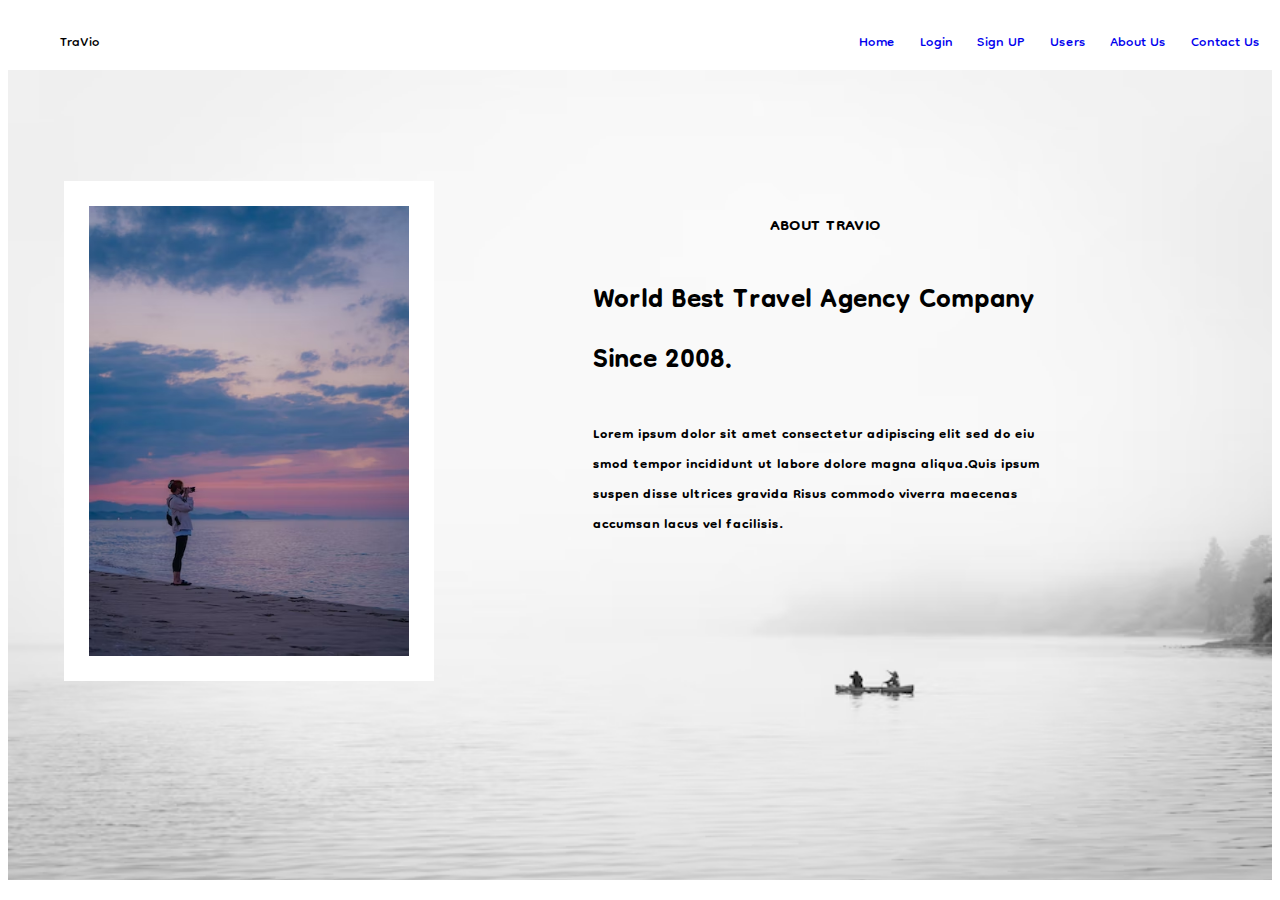
==== about.html @ 3da87338 "first commit" ====
<!DOCTYPE html>
<html lang="en">
<head>
    <meta charset="UTF-8">
    <meta http-equiv="X-UA-Compatible" content="IE=edge">
    <meta name="viewport" content="width=device-width, initial-scale=1.0">
    <link rel="preconnect" href="https://fonts.googleapis.com"><link rel="preconnect" href="https://fonts.gstatic.com" crossorigin><link href="https://fonts.googleapis.com/css2?family=Dongle&display=swap" rel="stylesheet">
    <link rel="stylesheet" href="about.css">
    <title>TraVio</title>
</head>
<body>
    
    <nav class="navbar">
        <div>
            <ul>
                <li style="float: left;">TraVio</li>
                <li><a href="#">Contact Us</a></li>
                <li><a href="about.html">About Us</a></li>
                <li><a href="#">Users</a></li>
                <li><a href="#">Sign UP</a></li>
                <li><a href="#">Login</a></li>
                <li><a href="index.html">Home</a></li>
  
            </ul>
        </div>
      </nav>
    <br><br>

    <div class="about"> 
        <div class="about-img">
            <img src="images/about2.avif">
        </div>
        <div class="about-content">
  <h3 style="text-align: center;">ABOUT TRAVIO</h3>
  <h1>World Best Travel Agency Company <br>Since 2008.</h1>
  <h4>Lorem ipsum dolor sit amet consectetur adipiscing elit sed do eiu smod tempor incididunt ut labore dolore magna aliqua.Quis ipsum suspen disse ultrices gravida Risus commodo viverra maecenas accumsan lacus vel facilisis.</h4>
    </div>
</div>

</body>
</html>
---- about.css ----
*{
    font-family:'Dongle', sans-serif;
}

.navbar div ul li{
list-style: none;
display: inline-block;
float: right;
margin: 1%;
font-size: 1.3rem;

}

.navbar div ul li a{
    text-decoration: none;
        font-size: 1.3rem;

}

.about{
    background-image: url(images/about1.avif);
    width: 100%;
    height: 90vh;
    background-size: cover;
    background-repeat: no-repeat;
    display: flex;

}

.about .about-img img{
    width: 25vw;
    height: 50vh;
    margin: 30% 15%;
    border: 25px solid white;
}

.about .about-content{
    margin: 9% 17%;
    font-size: 1.3rem !important;

}
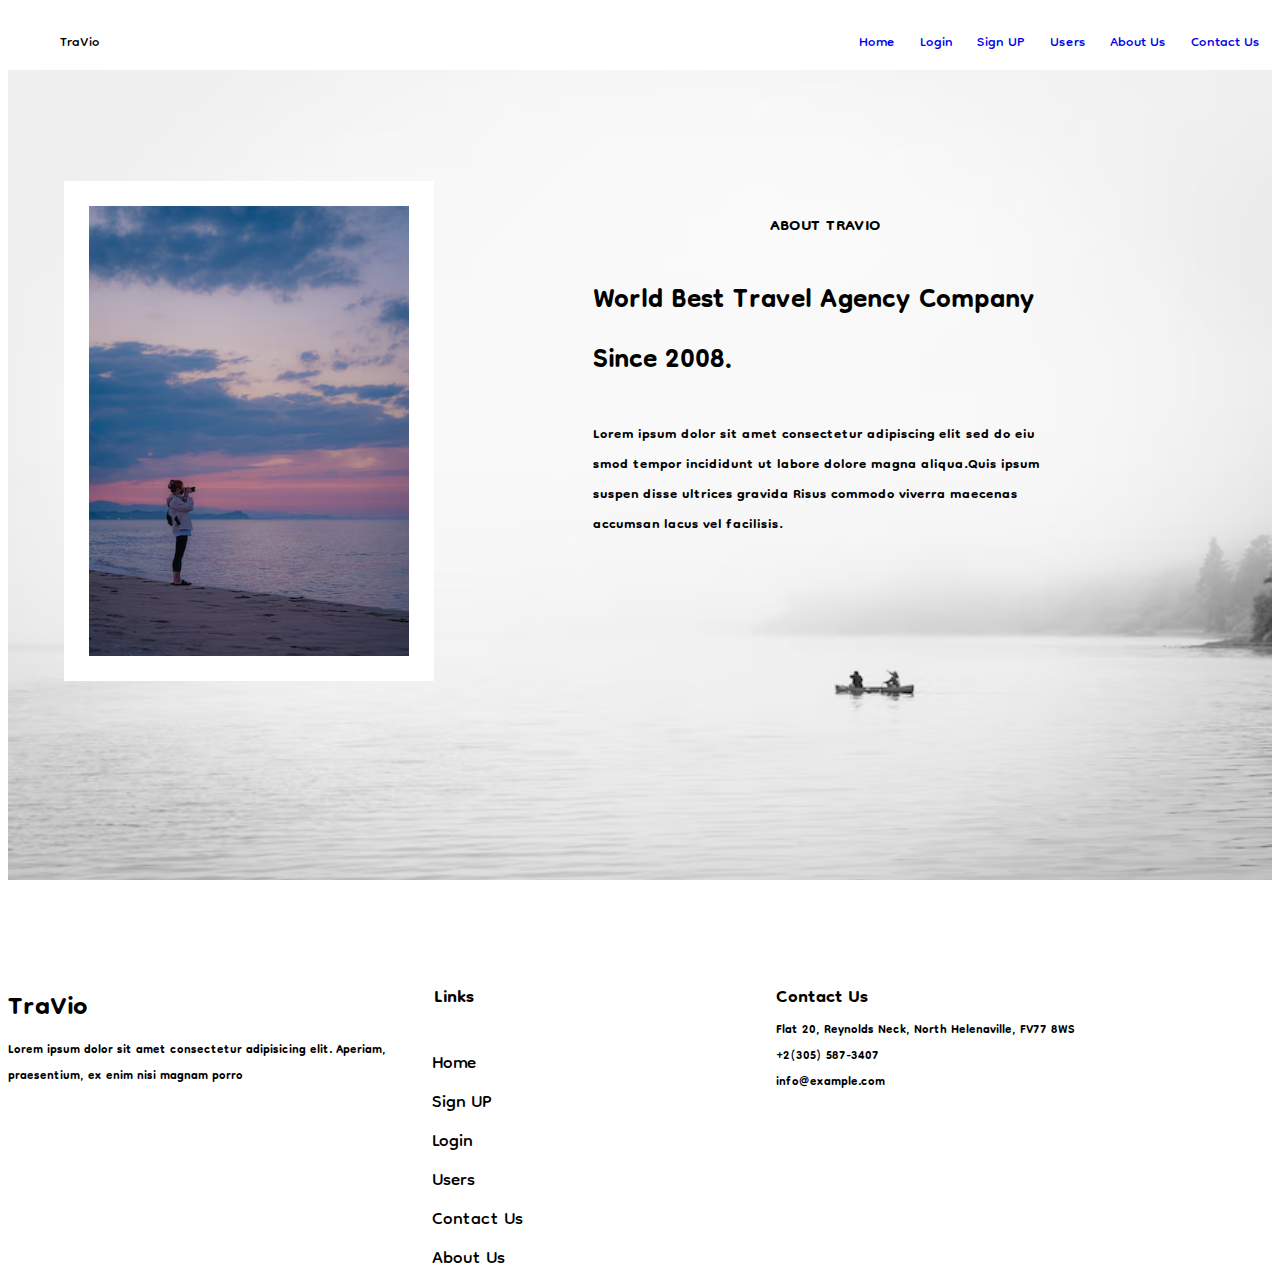
==== commit 114c51e6: "commit" ====
--- a/about.html
+++ b/about.html
@@ -37,5 +37,39 @@
     </div>
 </div>
 
+<br><br>
+<footer>
+    <div class="footer">
+<div class="footer-content">
+    <h2>TraVio</h2>
+    <h6>Lorem ipsum dolor sit amet consectetur adipisicing elit. Aperiam, praesentium, ex enim nisi magnam porro</h6>
+    <a href="#"><i class="fa-brands fa-facebook"></i></a>
+    <a href="#"><i class="fa-brands fa-instagram"></i></a>
+    <a href="#"><i class="fa-brands fa-linkedin"></i></a>
+    <a href="#"><i class="fa-brands fa-twitter"></i></a>
+</div>
+
+<div class="footer-content">
+<h4 id="link">Links</h4>
+  <ul>
+    <li><a href="#">Home</a></li>
+    <li><a href="#">Sign UP</a></li>
+    <li><a href="#">Login</a></li>
+    <li><a href="#">Users</a></li>
+    <li><a href="#">Contact Us</a></li>
+    <li><a href="#">About Us</a></li>
+</ul>
+</div>
+
+<div class="footer-content">
+  <h4>Contact Us</h4>
+  <h6>Flat 20, Reynolds Neck, North Helenaville, FV77 8WS</h6>
+  <h6>+2(305) 587-3407</h6>
+  <h6>info@example.com</h6>
+</div>
+<!-- <div class="footer-content"></div> -->
+    </div>
+</footer>
+
 </body>
 </html>--- a/about.css
+++ b/about.css
@@ -39,3 +39,49 @@
     font-size: 1.3rem !important;
 
 }
+
+.footer{
+    margin-top: 4%;
+}
+.footer-content{
+
+    display: inline-block;
+    float: left;
+    width: 30vw;
+    height: 25vh;
+    font-size: 1.7rem;
+
+}
+
+.footer-content>h6{
+    margin-top: 0%;
+    margin-bottom: 0%;
+}
+
+.footer-content>h2{
+    margin-top: 0%;
+    margin-bottom: 0%;
+}
+.footer-content>h4{
+    margin-top: 0%;
+    margin-bottom: 0%;
+}
+
+.footer-content #link{
+    margin-bottom: 0%;  
+    margin-left: 11%;
+}
+
+.footer-content ul li{
+    list-style: none;
+    margin-top: 0% !important;
+    margin-bottom: 0% !important;
+
+}
+
+.footer-content ul li a{
+    color: black;
+    text-decoration: none;
+    margin-top: 0% !important;
+    margin-bottom: 0% !important;
+}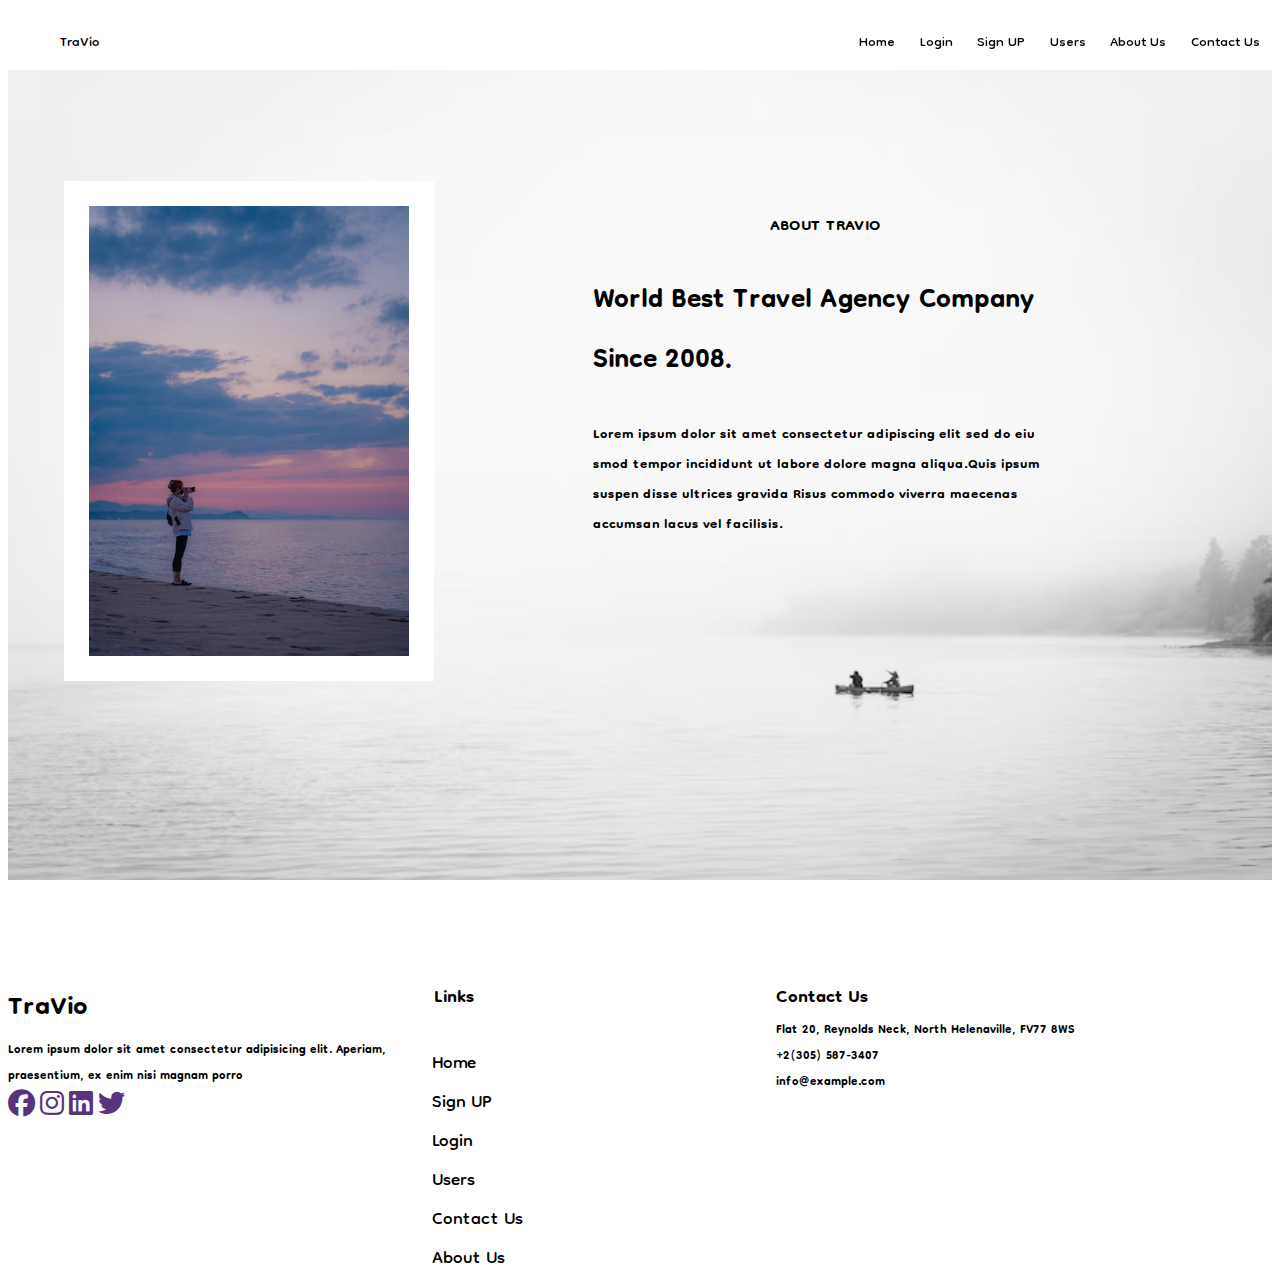
==== commit 11e434eb: "fourth commit" ====
--- a/about.html
+++ b/about.html
@@ -6,23 +6,27 @@
     <meta name="viewport" content="width=device-width, initial-scale=1.0">
     <link rel="preconnect" href="https://fonts.googleapis.com"><link rel="preconnect" href="https://fonts.gstatic.com" crossorigin><link href="https://fonts.googleapis.com/css2?family=Dongle&display=swap" rel="stylesheet">
     <link rel="stylesheet" href="about.css">
+    <link rel="stylesheet" href="https://cdnjs.cloudflare.com/ajax/libs/font-awesome/6.2.1/css/all.min.css">
     <title>TraVio</title>
 </head>
 <body>
     
-    <nav class="navbar">
+    <nav class="navbar" id="mainheader">
         <div>
+            <!-- <i class="fas fa-times" onclick="hideMenu()"></i> -->
             <ul>
                 <li style="float: left;">TraVio</li>
-                <li><a href="#">Contact Us</a></li>
+                <li><a href="contact.html">Contact Us</a></li>
                 <li><a href="about.html">About Us</a></li>
-                <li><a href="#">Users</a></li>
-                <li><a href="#">Sign UP</a></li>
-                <li><a href="#">Login</a></li>
+                <li><a href="Users.html">Users</a></li>
+                <li><a href="signup.html">Sign UP</a></li>
+                <li><a href="login.html">Login</a></li>
                 <li><a href="index.html">Home</a></li>
   
             </ul>
         </div>
+        <i class="fas fa-bars" onclick="showMenu()"></i>
+
       </nav>
     <br><br>
 
@@ -43,11 +47,12 @@
 <div class="footer-content">
     <h2>TraVio</h2>
     <h6>Lorem ipsum dolor sit amet consectetur adipisicing elit. Aperiam, praesentium, ex enim nisi magnam porro</h6>
-    <a href="#"><i class="fa-brands fa-facebook"></i></a>
-    <a href="#"><i class="fa-brands fa-instagram"></i></a>
-    <a href="#"><i class="fa-brands fa-linkedin"></i></a>
-    <a href="#"><i class="fa-brands fa-twitter"></i></a>
+    <a href="#"><i class="fa-brands fa-facebook" style="color: #59347D;"></i></a>
+    <a href="#"><i class="fa-brands fa-instagram" style="color: #59347D;"></i></a>
+    <a href="#"><i class="fa-brands fa-linkedin" style="color: #59347D;"></i></a>
+    <a href="#"><i class="fa-brands fa-twitter" style="color: #59347D;"></i></a>
 </div>
+
 
 <div class="footer-content">
 <h4 id="link">Links</h4>
@@ -61,15 +66,18 @@
 </ul>
 </div>
 
-<div class="footer-content">
+<div id="con" class="footer-content">
   <h4>Contact Us</h4>
   <h6>Flat 20, Reynolds Neck, North Helenaville, FV77 8WS</h6>
   <h6>+2(305) 587-3407</h6>
   <h6>info@example.com</h6>
 </div>
-<!-- <div class="footer-content"></div> -->
     </div>
 </footer>
 
+
+<!-- <script src="nav.js"></script> -->
+<script  src="activePage.js"></script>
+
 </body>
 </html>--- a/about.css
+++ b/about.css
@@ -1,5 +1,6 @@
 *{
     font-family:'Dongle', sans-serif;
+
 }
 
 .navbar div ul li{
@@ -16,6 +17,47 @@
         font-size: 1.3rem;
 
 }
+
+.navbar div ul li a:before {
+    content: '';
+    background: #49246E;
+    display: block;
+    position: absolute;
+    bottom: -3px;
+    left: 0;
+    width: 0;
+    height: 3px;
+  }
+  
+  .navbar>div>ul>li>a:link.active{
+    text-decoration:underline;
+   }
+   .navbar>div>ul>li>a:visited.active{
+    text-decoration:underline;
+   }
+   .navbar div ul li a:hover {
+    background-position: 0;
+   }
+   .navbar>div>ul>li>a:active.active{
+    text-decoration:underline;
+   }
+ 
+
+
+   .navbar div ul li a{
+    background-image: linear-gradient(
+      to right,
+      #49246E,
+      #2c0f49 50%,
+      #000 50%
+    );
+    background-size: 200% 100%;
+    background-position: -100%;
+    -webkit-background-clip: text;
+    -webkit-text-fill-color: transparent;
+    transition: all 0.3s ease-in-out;
+
+  }
 
 .about{
     background-image: url(images/about1.avif);
@@ -50,7 +92,6 @@
     width: 30vw;
     height: 25vh;
     font-size: 1.7rem;
-
 }
 
 .footer-content>h6{
@@ -84,4 +125,116 @@
     text-decoration: none;
     margin-top: 0% !important;
     margin-bottom: 0% !important;
-}+}
+
+nav .fas{
+    display: none;
+}
+
+
+
+@media screen and (max-width:700px)
+{
+
+    #con{
+        margin-top:10% !important;
+    }
+    .about{
+        display: block;
+        height: 110vh;
+
+    }
+    .about .about-img img{
+        width: 55vw;
+        height: 40vh;
+        margin: 5%;
+        margin-left: 15%;
+        border: 25px solid white;
+    }
+
+
+    .about .about-content{
+        margin: 0% 0%;
+        font-size: 1.3rem !important;
+    
+    }
+ 
+    .about .about-content h3{
+        margin-top: -1%;
+        font-size: 1.3rem !important;
+    
+    }
+
+    .about .about-content h4{
+        margin-top: -5%;
+    
+    }
+
+    .footer{
+        margin-top: -4%;
+        display: block;
+        font-size: 1.3rem;
+    }
+    .footer-content{
+        display: block;
+        float: left;
+        width: 90vw;
+        height: 25vh;
+        font-size: 1.2rem;
+    }
+    
+    .footer-content #link{
+        margin-top: -7%;
+        margin-bottom: -3%;  
+        margin-left: 0%;
+    }
+
+    .footer-content ul li{
+        margin-left: -8%;
+        list-style: none;
+        margin-top: 0% !important;
+        margin-bottom: 0% !important;
+    
+    }
+
+    .footer-content h6{
+        font-size: 1.2rem;
+    }
+
+    #con{
+       margin-top: -2%;
+       font-size: 1.4rem;
+    }
+ 
+    /*
+    .button{
+    font-size: 15px;
+
+    }
+    #mainheader ul li {
+        display: block;
+    }
+    #mainheader {
+        position: absolute;
+        top:0;
+        right: -200px;
+        width: 200px;
+        height: 100vh;
+        background: rgba(1, 4, 7, 0.644);
+        text-align: left;
+        z-index: 2;
+        transition: 1s;
+    }
+    nav .fas{
+        display: block;
+        color: aliceblue;
+        margin: 15px;
+        font-size: 25px;
+        cursor: pointer;
+        
+    }
+    #mainheader ul {
+        padding: 20px;
+    } */
+
+}
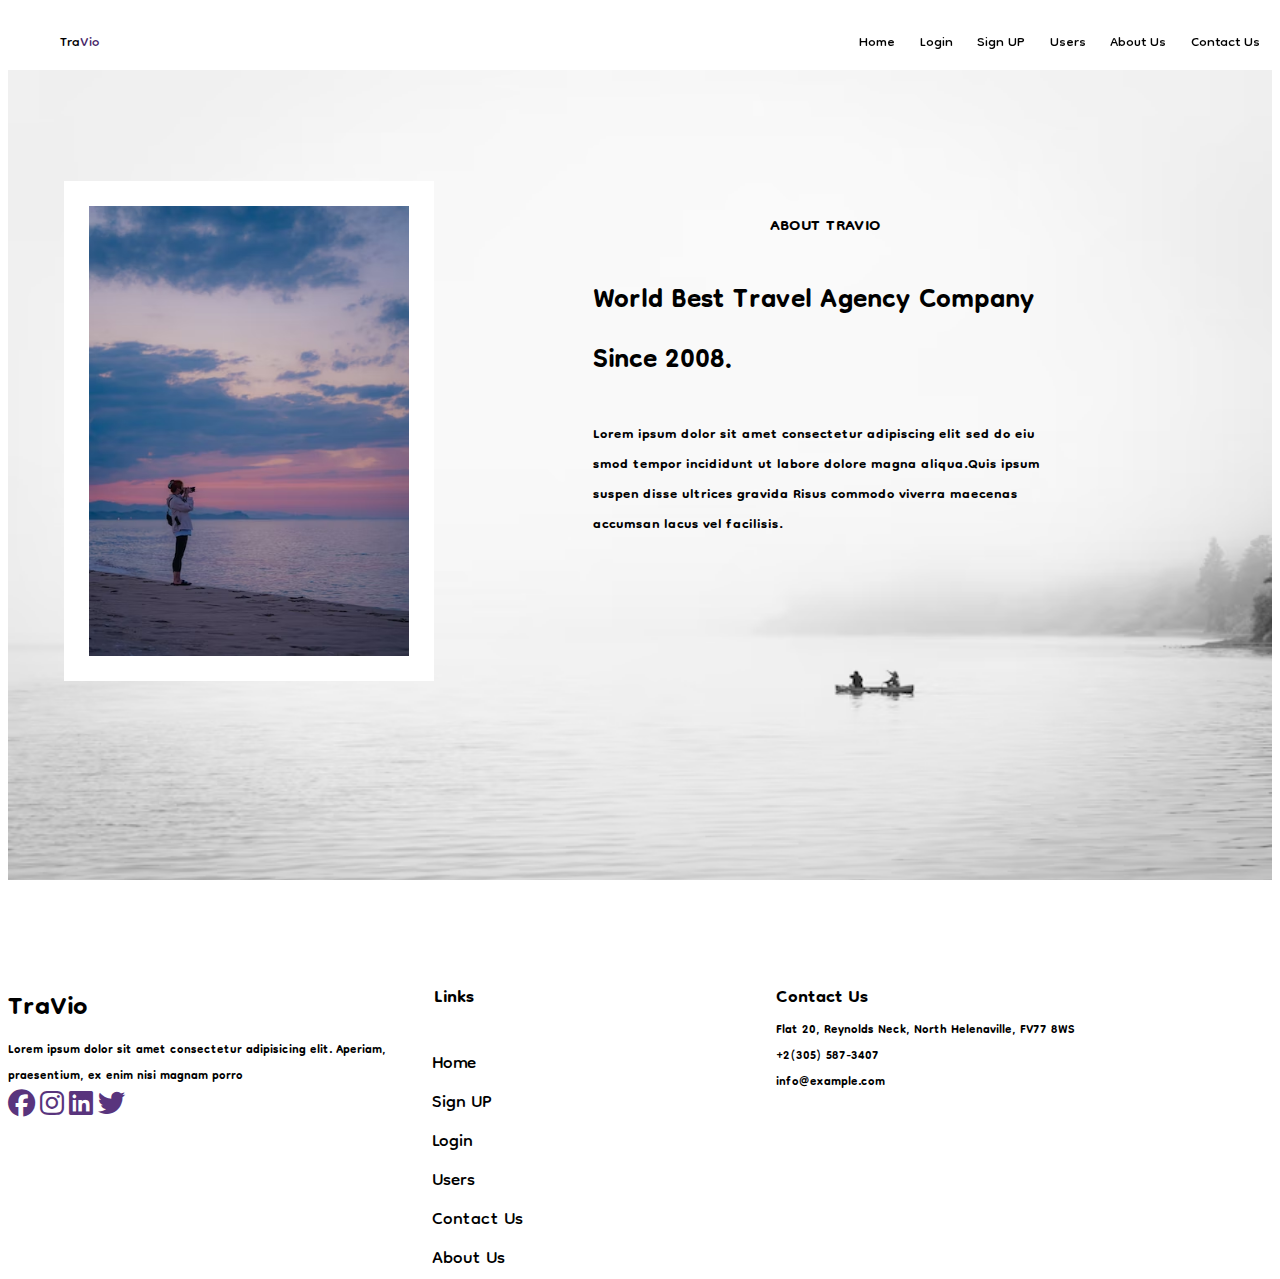
==== commit a6c8f238: "last commit" ====
--- a/about.html
+++ b/about.html
@@ -15,15 +15,30 @@
         <div>
             <!-- <i class="fas fa-times" onclick="hideMenu()"></i> -->
             <ul>
-                <li style="float: left;">TraVio</li>
-                <li><a href="contact.html">Contact Us</a></li>
-                <li><a href="about.html">About Us</a></li>
-                <li><a href="Users.html">Users</a></li>
-                <li><a href="signup.html">Sign UP</a></li>
-                <li><a href="login.html">Login</a></li>
-                <li><a href="index.html">Home</a></li>
+
+         
+
+                <div id='toggle-container'>
+
+                  <div id='toggle-button'>
+
+                    <i class="fas fa-bars" id='button'></i>
+
+                  </div>
+
+   
+
+    <div id="nav" id="hide">
+                <li style="float: left;">Tra<span style="color:#472668;">Vio</span></li>
+                <li><a class="navy"  href="contact.html">Contact Us</a></li>
+                <li><a class="navy" href="about.html">About Us</a></li>
+                <li><a class="navy" href="Users.html">Users</a></li>
+                <li><a class="navy" href="signup.html">Sign UP</a></li>
+                <li><a class="navy" href="login.html">Login</a></li>
+                <li><a class="navy" href="index.html">Home</a></li>
   
             </ul>
+        </div>
         </div>
         <i class="fas fa-bars" onclick="showMenu()"></i>
 
@@ -77,7 +92,9 @@
 
 
 <!-- <script src="nav.js"></script> -->
+<script src="jquery-3.6.3.js"></script>
 <script  src="activePage.js"></script>
+<script src="nav.js"></script>
 
 </body>
 </html>--- a/about.css
+++ b/about.css
@@ -35,7 +35,7 @@
    .navbar>div>ul>li>a:visited.active{
     text-decoration:underline;
    }
-   .navbar div ul li a:hover {
+      .navbar div ul li a:hover {
     background-position: 0;
    }
    .navbar>div>ul>li>a:active.active{
@@ -131,11 +131,53 @@
     display: none;
 }
 
-
+#button{
+
+    display: none;
+
+}
 
 @media screen and (max-width:700px)
 {
 
+    
+    #button{
+
+        display: block;
+
+    }
+
+    .navbar div ul li a{
+
+        display: none;
+
+    }
+
+    .navbar div ul{
+
+        text-align: center;
+
+    }
+
+
+
+    .navbar div ul li {
+
+       
+
+        list-style: none;
+
+        display: inline-block;
+
+        float: right;
+
+        display: block;
+
+        width: 100%;
+
+        margin: 15px 0;
+
+    }
     #con{
         margin-top:10% !important;
     }
